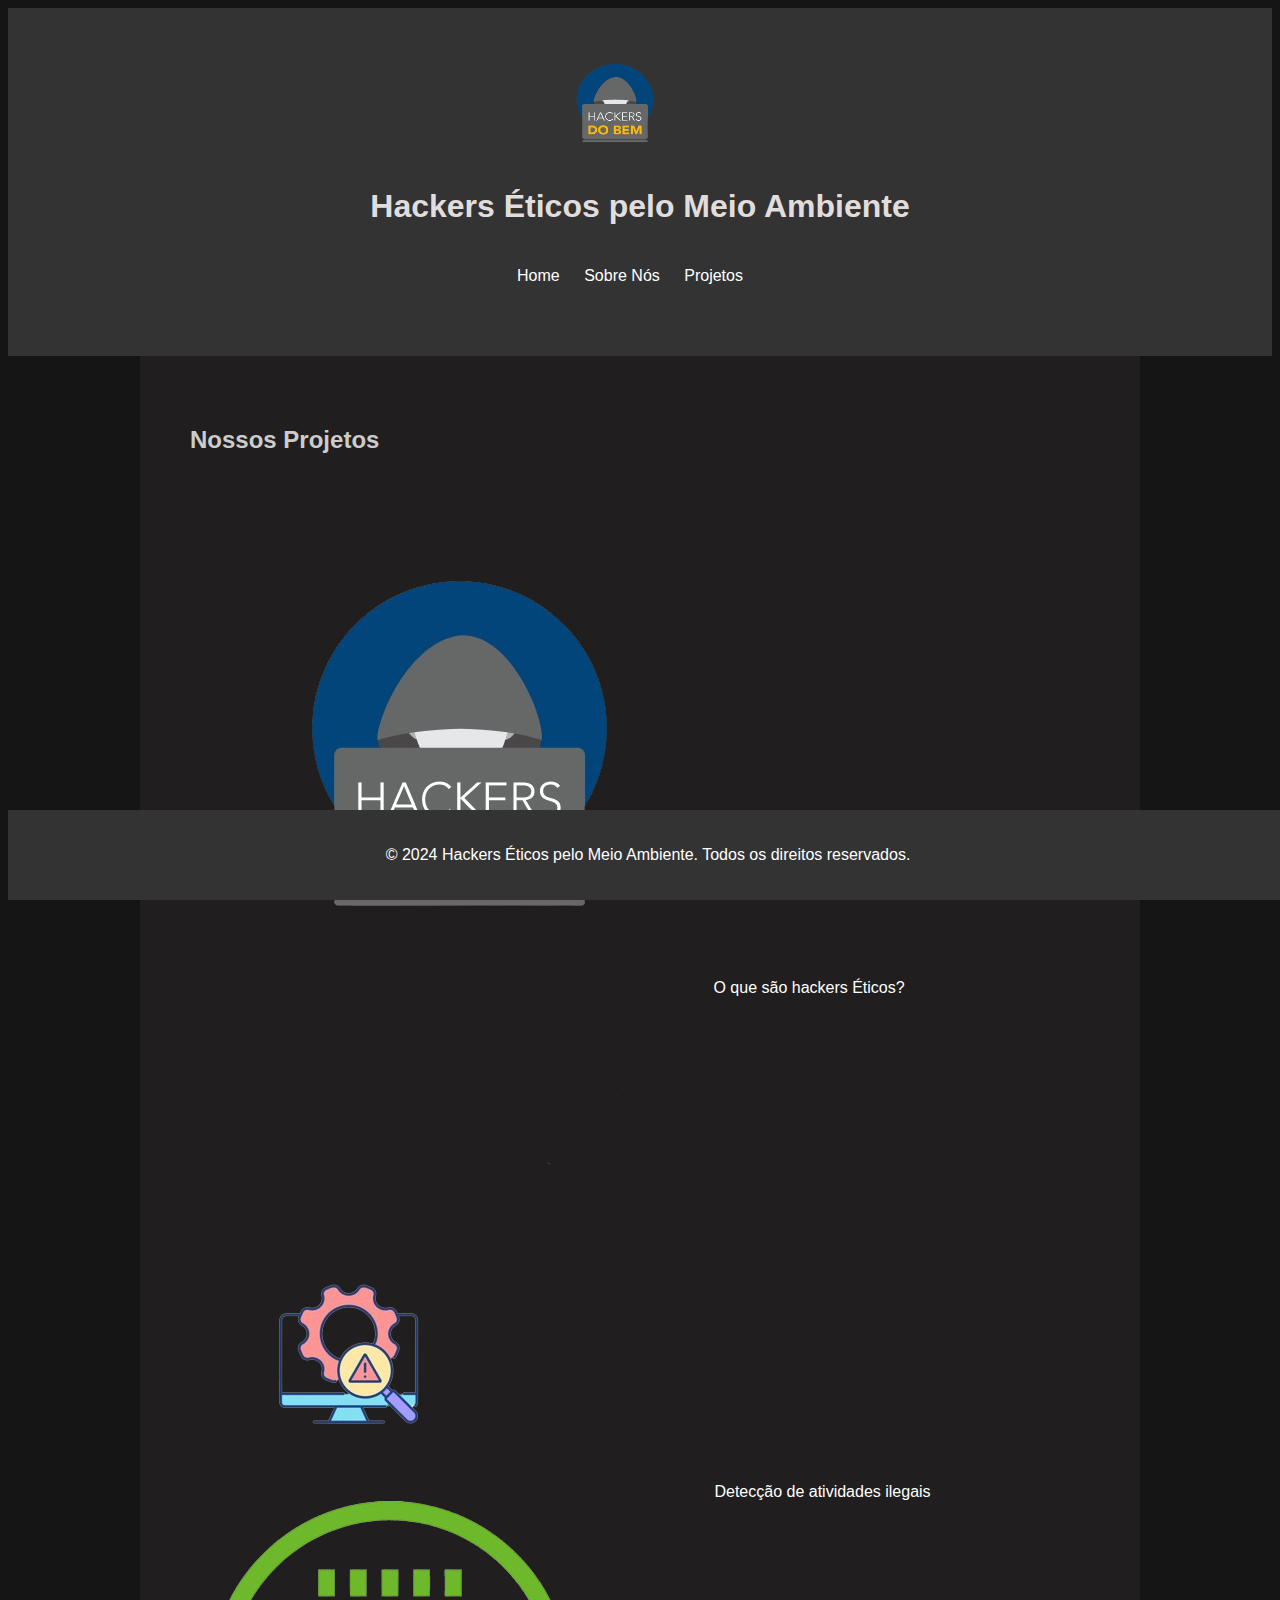
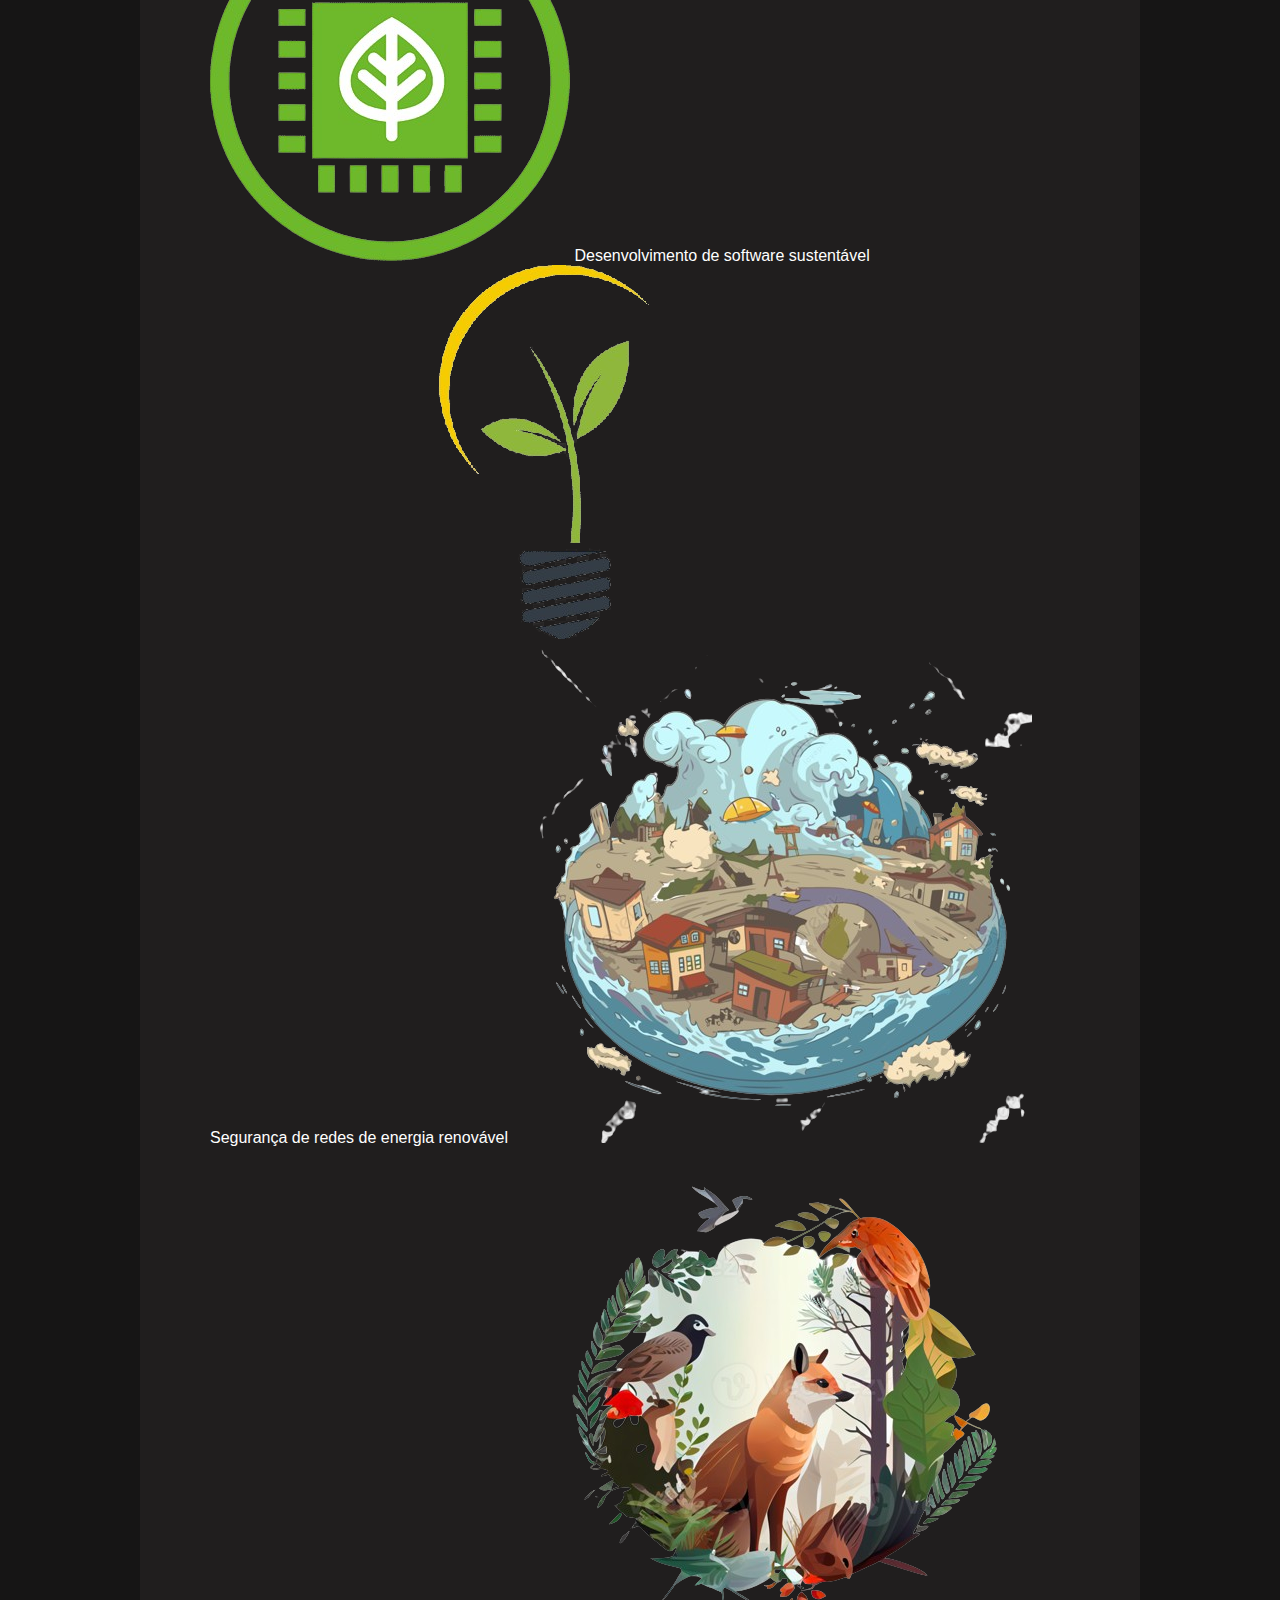
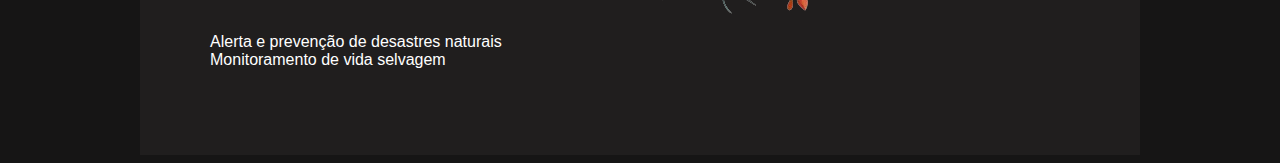
==== projects.html @ 7911e8fd "Add files via upload" ====
<!DOCTYPE html>
<html lang="en">
<head>
    <meta charset="UTF-8">
    <meta name="viewport" content="width=device-width, initial-scale=1.0">
    <title>Projetos - Hackers Éticos pelo Meio Ambiente</title>
    <link rel="stylesheet" href="styles.css">
</head>
<body>
    <header>
        <img src="Img\hackersDoBem.png" alt="imagemHackersDoBem" 
        class="imagemHackersDoBem">
        <h1>Hackers Éticos pelo Meio Ambiente</h1>
        
        <nav>
            <ul>
                <li><a href="index.html">Home</a></li>
                <li><a href="sobreNos.html">Sobre Nós</a></li>
                <li><a href="projects.html">Projetos</a></li>
            </ul>
        </nav>
    </header>
    <section id="projects">
        <h2>Nossos Projetos</h2>
        <ul>
            <img src="Img\hackersDoBem.png" alt="imgHackersDoBem" class="imgHackersDoBem">
            <li><a href="Projeto1.html">O que são hackers Éticos?</a></li>
            <img src="Img\atividadesIlegais.png" alt="imgAtividadesIlegais" class="imgAtividadesIlegais">
            <li><a href="Projeto2.html">Detecção de atividades ilegais</a></li>
            <img src="Img\techSustentavel.png" alt="imgSoftwareSustentavel" class="imgSoftwareSustentavel">
            <li><a href="Projeto3.html">Desenvolvimento de software sustentável</a></li>
            <img src="Img\energia Renovavel.png" alt="imgEnergiaRenovavel" class="imgEnergiaRenovavel">
            <li><a href="Projeto4.html">Segurança de redes de energia renovável</a></li>
            <img src="Img\desastresNaturais.png" alt="imgDesastresNaturais" class="imgDesastresNaturais">
            <li><a href="Projeto5.html">Alerta e prevenção de desastres naturais</a></li>
            <img src="Img\vidaSelvagem.png" alt="imgVidaSelvagem" class="imgVidaSelvagem">
            <li><a href="Projeto6.html">Monitoramento de vida selvagem</a></li>
        </ul>
    </section>
    <footer>
        <p>&copy; 2024 Hackers Éticos pelo Meio Ambiente. Todos os direitos reservados.</p>
    </footer>
</body>
</html>
---- styles.css ----
body {
    height: 100%;
    color: #ccc;
    background-color: #161515;
    font-family: Arial, sans-serif; 
}

header { 
    background-color: #333;
    color: #e2dddd;
    padding: 20px;
    text-align: center;
    padding: 35px;
}

img[alt="imagemHackersDoBem"] {
    max-width: 100%;
    width: 130px;
    height: 120px;
    padding-right: 50px;
    text-align: center;
}

.imgEcotech1{
    border-radius: 20%;
    width: 200px;
    height: 200px;
    margin-right: 40px;
    text-align: center;
    overflow: hidden;
    display: flex;  
    overflow-clip-margin: content-box;    
}

.imgEcotech2{
    border-radius: 20%;
    width: 200px;
    height: 200px;
    margin-right: 40px;
    text-align: center;
    overflow: hidden;
    display: flex;
    overflow-clip-margin: content-box;   
}

.imgEcotech3{
    border-radius: 20%;
    width: 200px;
    height: 200px;
    margin-right: 40px;
    text-align: center;
    overflow: hidden;
    display: flex;  
    overflow-clip-margin: content-box;   
}

#home{
   ul li{
    font-size: 1.2em;
    line-height: 1.6em;
    text-align: left;
    margin: 10px;
    }
}

nav ul {
    list-style-type: none;
    padding: 20px;  
}

nav ul li {
    display: inline-block;
    margin-right: 20px;
}

nav ul li a {
    color: #fff;
    text-decoration: none;
}

section {
    background-color: #201e1e;
    padding: 50px;
}

footer {
    background-color: #333;
    color: #ffffff;
        position: fixed;
        bottom: 0;
        width: 100%;
        padding: 20px 0;
        text-align: center;
    }

#sobreNos,
#projects,
#index {
    height: 100%;
    max-width: 900px;
    margin: 0 auto;
}

#projects{
     ul {
        list-style-type: none;
        padding: 20px;  
    }
    
     ul li {
        display: inline-block;
        margin-right: 20px;
    }
    
     ul li a {
        color: #fff;
        text-decoration: none;
    }
}

.p3 {
    max-width: 800px;
    margin: 0 auto;
    padding: 20px;
    box-sizing: border-box;
    width: 100%;
    display: flex;
    flex-direction: column;
    flex-grow: 1;
    position: relative;
    border-color: inherit;
    padding-left: 1.5rem;
    padding-right: 1.5rem;
}
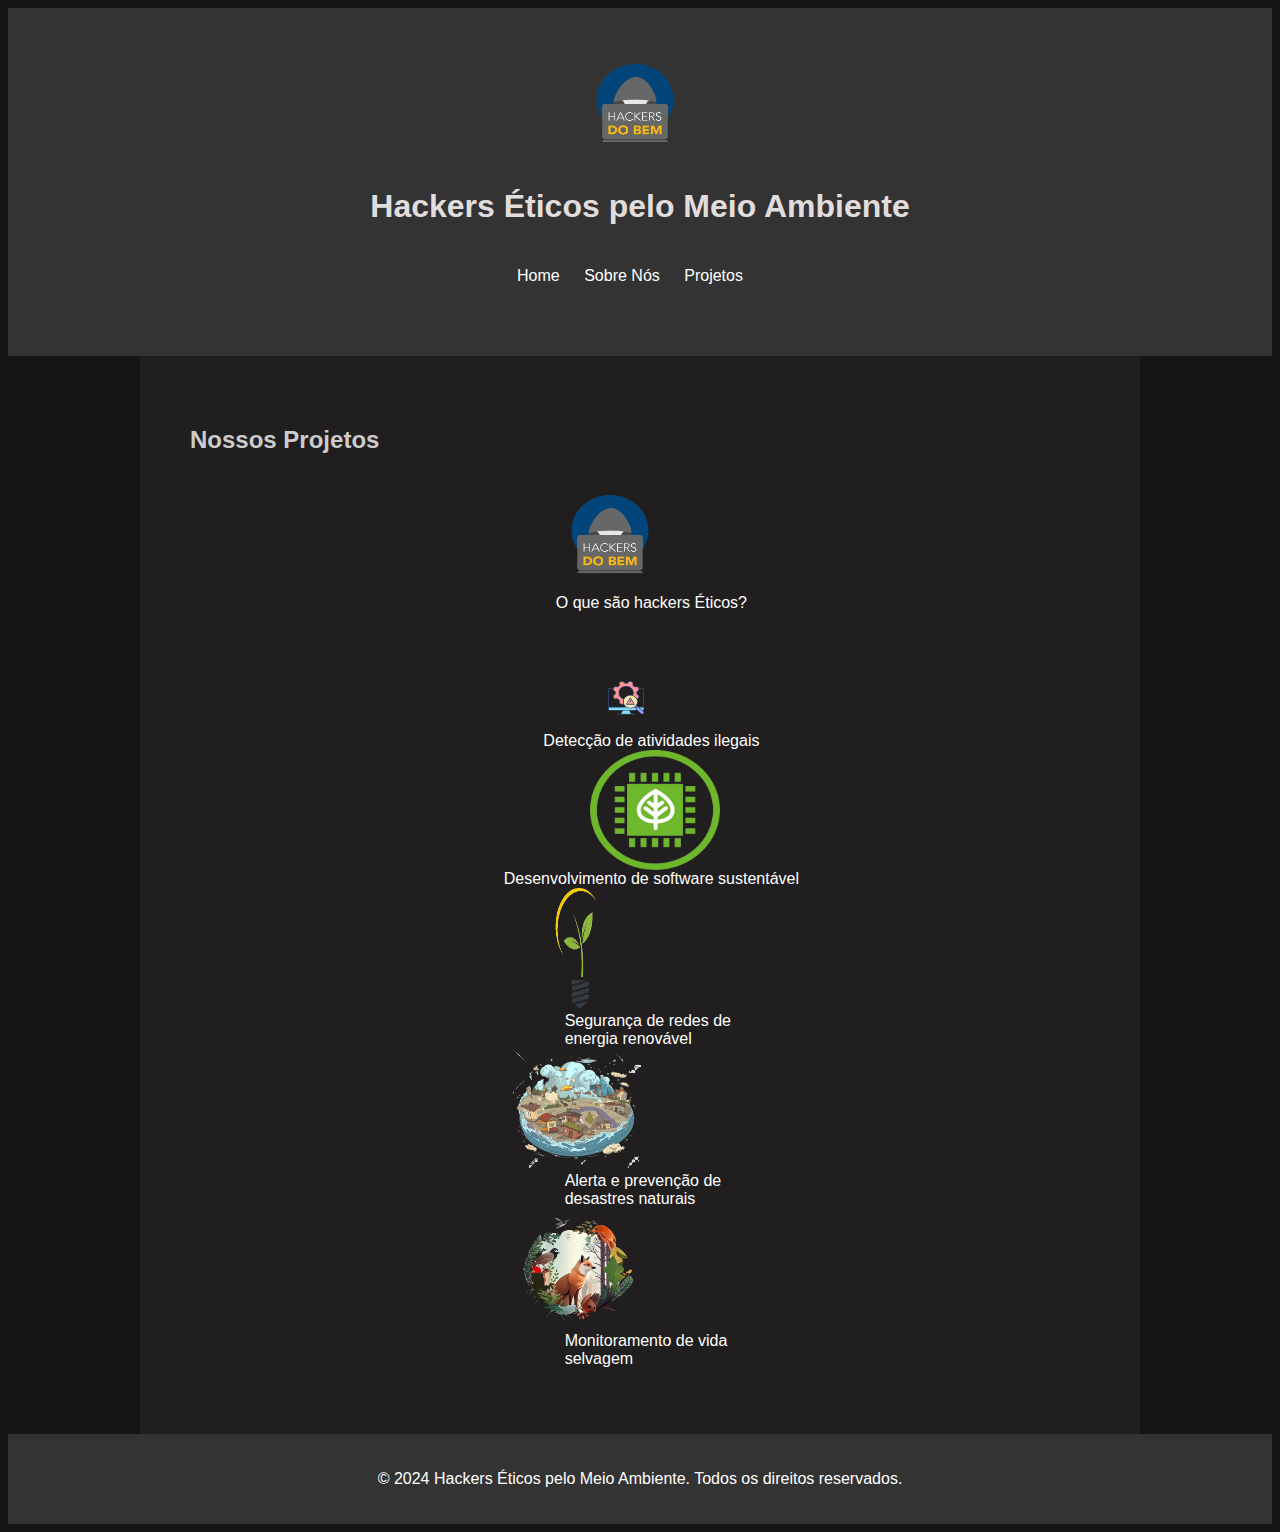
==== commit 4c5fcc0d: "Add files via upload" ====
--- a/projects.html
+++ b/projects.html
@@ -1,5 +1,5 @@
 <!DOCTYPE html>
-<html lang="en">
+<html lang="pt">
 <head>
     <meta charset="UTF-8">
     <meta name="viewport" content="width=device-width, initial-scale=1.0">
@@ -23,18 +23,25 @@
     <section id="projects">
         <h2>Nossos Projetos</h2>
         <ul>
+            <div class="linha1"></div>
+            
             <img src="Img\hackersDoBem.png" alt="imgHackersDoBem" class="imgHackersDoBem">
-            <li><a href="Projeto1.html">O que são hackers Éticos?</a></li>
+            <li><a href="projeto1.html">O que são hackers Éticos?</a></li>
             <img src="Img\atividadesIlegais.png" alt="imgAtividadesIlegais" class="imgAtividadesIlegais">
-            <li><a href="Projeto2.html">Detecção de atividades ilegais</a></li>
+            <li><a href="projeto2.html">Detecção de atividades ilegais</a></li>
             <img src="Img\techSustentavel.png" alt="imgSoftwareSustentavel" class="imgSoftwareSustentavel">
-            <li><a href="Projeto3.html">Desenvolvimento de software sustentável</a></li>
+            <li><a href="projeto3.html">Desenvolvimento de software sustentável</a></li>
+        </div>
+            <div class="linha2">
+            
             <img src="Img\energia Renovavel.png" alt="imgEnergiaRenovavel" class="imgEnergiaRenovavel">
-            <li><a href="Projeto4.html">Segurança de redes de energia renovável</a></li>
+            <li><a href="projeto4.html">Segurança de redes de energia renovável</a></li>
             <img src="Img\desastresNaturais.png" alt="imgDesastresNaturais" class="imgDesastresNaturais">
-            <li><a href="Projeto5.html">Alerta e prevenção de desastres naturais</a></li>
+            <li><a href="projeto5.html">Alerta e prevenção de desastres naturais</a></li>
             <img src="Img\vidaSelvagem.png" alt="imgVidaSelvagem" class="imgVidaSelvagem">
-            <li><a href="Projeto6.html">Monitoramento de vida selvagem</a></li>
+            <li><a href="projeto6.html">Monitoramento de vida selvagem</a></li>
+           
+        </div>
         </ul>
     </section>
     <footer>
--- a/styles.css
+++ b/styles.css
@@ -17,41 +17,38 @@
     max-width: 100%;
     width: 130px;
     height: 120px;
-    padding-right: 50px;
+    padding-right: 10px;
     text-align: center;
 }
 
+#imagensHome{
+
+    justify-content: space-around;
+    list-style: none;
+    display: flex; 
+    align-items: center;
+    margin-left: 18%;
+    margin-right: 20%;
+}
 .imgEcotech1{
     border-radius: 20%;
-    width: 200px;
-    height: 200px;
-    margin-right: 40px;
-    text-align: center;
-    overflow: hidden;
-    display: flex;  
-    overflow-clip-margin: content-box;    
+    width: 170px;
+    height: 170px;
+    margin-right: 10px;
 }
 
 .imgEcotech2{
     border-radius: 20%;
-    width: 200px;
-    height: 200px;
-    margin-right: 40px;
-    text-align: center;
-    overflow: hidden;
-    display: flex;
-    overflow-clip-margin: content-box;   
+    width: 170px;
+    height: 170px;
+    margin-right: 10px;
 }
 
 .imgEcotech3{
     border-radius: 20%;
-    width: 200px;
-    height: 200px;
-    margin-right: 40px;
-    text-align: center;
-    overflow: hidden;
-    display: flex;  
-    overflow-clip-margin: content-box;   
+    width: 170px;
+    height: 170px;
+    margin-right: 10px;
 }
 
 #home{
@@ -83,16 +80,6 @@
     padding: 50px;
 }
 
-footer {
-    background-color: #333;
-    color: #ffffff;
-        position: fixed;
-        bottom: 0;
-        width: 100%;
-        padding: 20px 0;
-        text-align: center;
-    }
-
 #sobreNos,
 #projects,
 #index {
@@ -104,18 +91,75 @@
 #projects{
      ul {
         list-style-type: none;
-        padding: 20px;  
+        display: flex;
+        flex-direction: column;
+        justify-content: center;
+        align-items: center;
     }
     
      ul li {
-        display: inline-block;
-        margin-right: 20px;
+        display: flex; 
+        align-items: center;
+        margin-left: 18%;
+        margin-right: 20%;
     }
     
      ul li a {
         color: #fff;
         text-decoration: none;
     }
+    
+    
+}
+
+.imgHackersDoBem{
+    max-width: 100%;
+    width: 130px;
+    height: 120px;
+    padding-right: 100px;
+    text-align: center;
+}
+
+.imgAtividadesIlegais{
+    max-width: 100%;
+    width: 130px;
+    height: 120px;
+    padding-right: 10px;
+    text-align: center;
+    justify-content: center;
+}
+
+.imgSoftwareSustentavel{
+    max-width: 100%;
+    width: 130px;
+    height: 120px;
+    padding-right: 10px;
+    text-align: center;
+    justify-content: end;
+}
+
+.imgEnergiaRenovavel{
+    max-width: 100%;
+    width: 130px;
+    height: 120px;
+    padding-right: 10px;
+    text-align: center;
+}
+
+.imgDesastresNaturais{
+    max-width: 100%;
+    width: 130px;
+    height: 120px;
+    padding-right: 10px;
+    text-align: center;
+}
+
+.imgVidaSelvagem{
+    max-width: 100%;
+    width: 130px;
+    height: 120px;
+    padding-right: 10px;
+    text-align: center;
 }
 
 .p3 {
@@ -131,4 +175,14 @@
     border-color: inherit;
     padding-left: 1.5rem;
     padding-right: 1.5rem;
-}+}
+
+footer {
+    background-color: #333;
+    color: #ffffff;
+        position: static;
+        bottom: 0;
+        width: 100%;
+        padding: 20px 0;
+        text-align: center;
+    }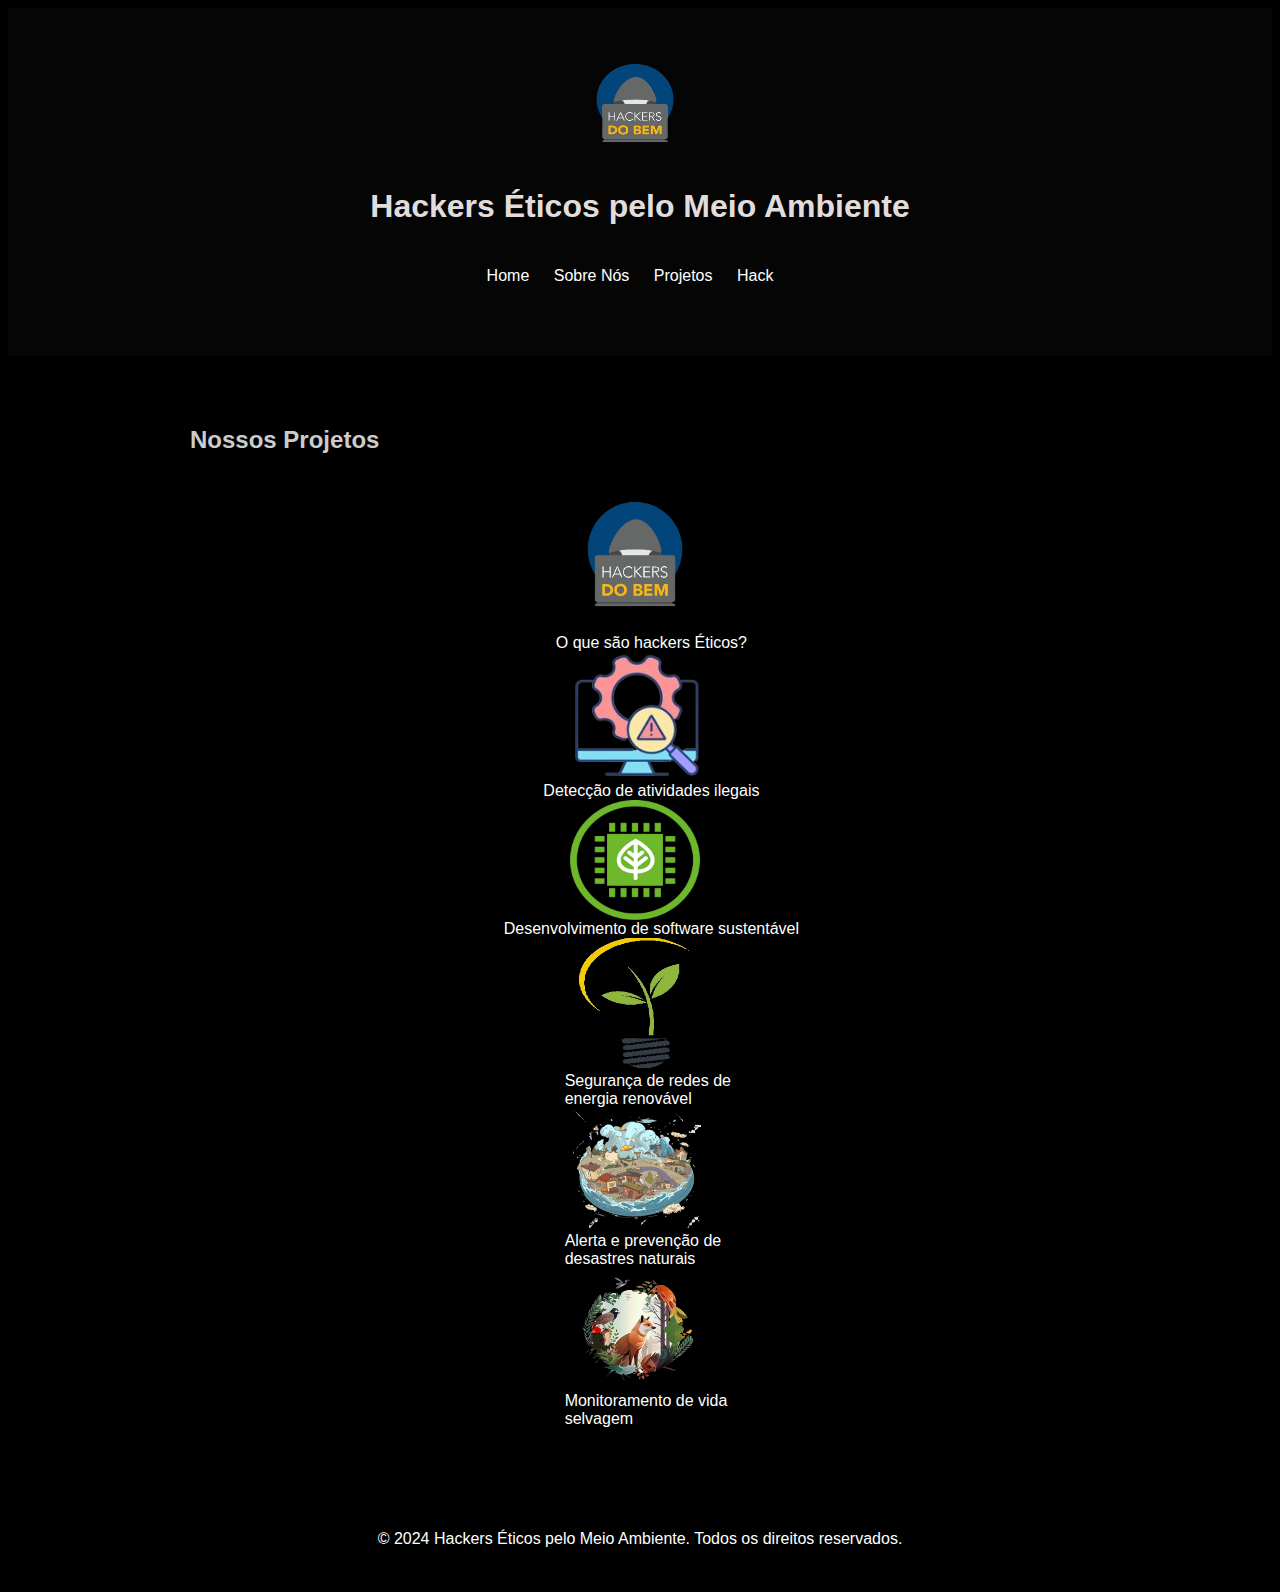
==== commit 300ba814: "Add files via upload" ====
--- a/projects.html
+++ b/projects.html
@@ -17,6 +17,7 @@
                 <li><a href="index.html">Home</a></li>
                 <li><a href="sobreNos.html">Sobre Nós</a></li>
                 <li><a href="projects.html">Projetos</a></li>
+                <li><a href="telaHack.html">Hack</a></li>
             </ul>
         </nav>
     </header>
--- a/styles.css
+++ b/styles.css
@@ -1,12 +1,12 @@
 body {
     height: 100%;
     color: #ccc;
-    background-color: #161515;
+    background-color: #000000;
     font-family: Arial, sans-serif; 
 }
 
 header { 
-    background-color: #333;
+    background-color: #050505;
     color: #e2dddd;
     padding: 20px;
     text-align: center;
@@ -76,7 +76,7 @@
 }
 
 section {
-    background-color: #201e1e;
+    background-color: #000000;
     padding: 50px;
 }
 
@@ -86,6 +86,32 @@
     height: 100%;
     max-width: 900px;
     margin: 0 auto;
+}
+
+#imagemSobreNos{
+    justify-content: space-around;
+    list-style: none;
+    display: flex; 
+    align-items: center;
+    margin-left: 18%;
+    margin-right: 20%;
+}
+.imgNos{
+    border-radius: 10%;
+    width: 300px;
+    height: 300px;
+}
+
+.imgNos{
+    border-radius: 10%;
+    width: 300px;
+    height: 300px;
+}
+
+#nomes{
+    align-items: center;
+    display: flex;
+    justify-content: center;
 }
 
 #projects{
@@ -114,51 +140,52 @@
 
 .imgHackersDoBem{
     max-width: 100%;
+    width: 160px;
+    height: 160px;
+    padding-right: 50px;
+    text-align: center;
+    justify-content: center;
+}
+
+.imgAtividadesIlegais{
+    max-width: 100%;
+    width: 130px;
+    height: 130px;
+    padding-right: 50px;
+    text-align: center;
+    justify-content: center;
+}
+
+.imgSoftwareSustentavel{
+    max-width: 100%;
     width: 130px;
     height: 120px;
-    padding-right: 100px;
-    text-align: center;
-}
-
-.imgAtividadesIlegais{
+    padding-right: 50px;
+    text-align: center;
+    justify-content: end;
+}
+
+.imgEnergiaRenovavel{
+    max-width: 100%;
+    width: 130px;
+    height: 130px;
+    padding-left: 60px;
+    text-align: center;
+}
+
+.imgDesastresNaturais{
     max-width: 100%;
     width: 130px;
     height: 120px;
-    padding-right: 10px;
-    text-align: center;
-    justify-content: center;
-}
-
-.imgSoftwareSustentavel{
+    padding-left: 60px;
+    text-align: center;
+}
+
+.imgVidaSelvagem{
     max-width: 100%;
     width: 130px;
     height: 120px;
-    padding-right: 10px;
-    text-align: center;
-    justify-content: end;
-}
-
-.imgEnergiaRenovavel{
-    max-width: 100%;
-    width: 130px;
-    height: 120px;
-    padding-right: 10px;
-    text-align: center;
-}
-
-.imgDesastresNaturais{
-    max-width: 100%;
-    width: 130px;
-    height: 120px;
-    padding-right: 10px;
-    text-align: center;
-}
-
-.imgVidaSelvagem{
-    max-width: 100%;
-    width: 130px;
-    height: 120px;
-    padding-right: 10px;
+    padding-left: 60px;
     text-align: center;
 }
 
@@ -177,8 +204,175 @@
     padding-right: 1.5rem;
 }
 
+#hack{
+    position: absolute;
+	width: 100vw;
+	height: 100vh;
+	display: flex;
+	justify-content: center;
+	align-items: center;
+	gap: 2px;
+	flex-wrap: wrap;
+	overflow: hidden;
+}
+#hack::before 
+{
+	content: '';
+	position: absolute;
+	width: 100%;
+	height: 100%;
+	background: linear-gradient(#000,#0f0,#000);
+	animation: animate 5s linear infinite;
+}
+@keyframes animate 
+{
+	0%
+	{
+		transform: translateY(-100%);
+	}
+	100%
+	{
+		transform: translateY(100%);
+	}
+}
+#hack span 
+{
+	position: relative;
+	display: block;
+	width: calc(6.25vw - 2px);
+	height: calc(6.25vw - 2px);
+	background: #181818;
+	z-index: 2;
+	transition: 1.5s;
+}
+#hack span:hover 
+{
+	background: #0f0;
+	transition: 0s;
+}
+
+#hack .signin
+{
+	position: absolute;
+	width: 400px;
+  background: #222;  
+	z-index: 1000;
+	display: flex;
+	justify-content: center;
+	align-items: center;
+	padding: 40px;
+	border-radius: 4px;
+	box-shadow: 0 15px 35px rgba(0,0,0,9);
+}
+#hack .signin .content 
+{
+	position: relative;
+	width: 100%;
+	display: flex;
+	justify-content: center;
+	align-items: center;
+	flex-direction: column;
+	gap: 40px;
+}
+#hack .signin .content h2 
+{
+	font-size: 2em;
+	color: #0f0;
+	text-transform: uppercase;
+}
+#hack .signin .content .form 
+{
+	width: 100%;
+	display: flex;
+	flex-direction: column;
+	gap: 25px;
+}
+#hack .signin .content .form .inputBox
+{
+	position: relative;
+	width: 100%;
+}
+#hack .signin .content .form .inputBox input 
+{
+	position: relative;
+	width: 100%;
+	background: #333;
+	border: none;
+	outline: none;
+	padding: 25px 10px 7.5px;
+	border-radius: 4px;
+	color: #fff;
+	font-weight: 500;
+	font-size: 1em;
+}
+#hack .signin .content .form .inputBox i 
+{
+	position: absolute;
+	left: 0;
+	padding: 15px 10px;
+	font-style: normal;
+	color: #aaa;
+	transition: 0.5s;
+	pointer-events: none;
+}
+.signin .content .form .inputBox input:focus ~ i,
+.signin .content .form .inputBox input:valid ~ i
+{
+	transform: translateY(-7.5px);
+	font-size: 0.8em;
+	color: #fff;
+}
+.signin .content .form .links 
+{
+	position: relative;
+	width: 100%;
+	display: flex;
+	justify-content: space-between;
+}
+.signin .content .form .links a 
+{
+	color: #fff;
+	text-decoration: none;
+}
+.signin .content .form .links a:nth-child(2)
+{
+	color: #0f0;
+	font-weight: 600;
+}
+.signin .content .form .inputBox input[type="submit"]
+{
+	padding: 10px;
+	background: #0f0;
+	color: #000;
+	font-weight: 600;
+	font-size: 1.35em;
+	letter-spacing: 0.05em;
+	cursor: pointer;
+}
+input[type="submit"]:active
+{
+	opacity: 0.6;
+}
+@media (max-width: 900px)
+{
+	#hack span 
+	{
+		width: calc(10vw - 2px);
+		height: calc(10vw - 2px);
+	}
+}
+@media (max-width: 600px)
+{
+	#hack span 
+	{
+		width: calc(20vw - 2px);
+		height: calc(20vw - 2px);
+	}
+}
+
+
 footer {
-    background-color: #333;
+    background-color: #000000;
     color: #ffffff;
         position: static;
         bottom: 0;
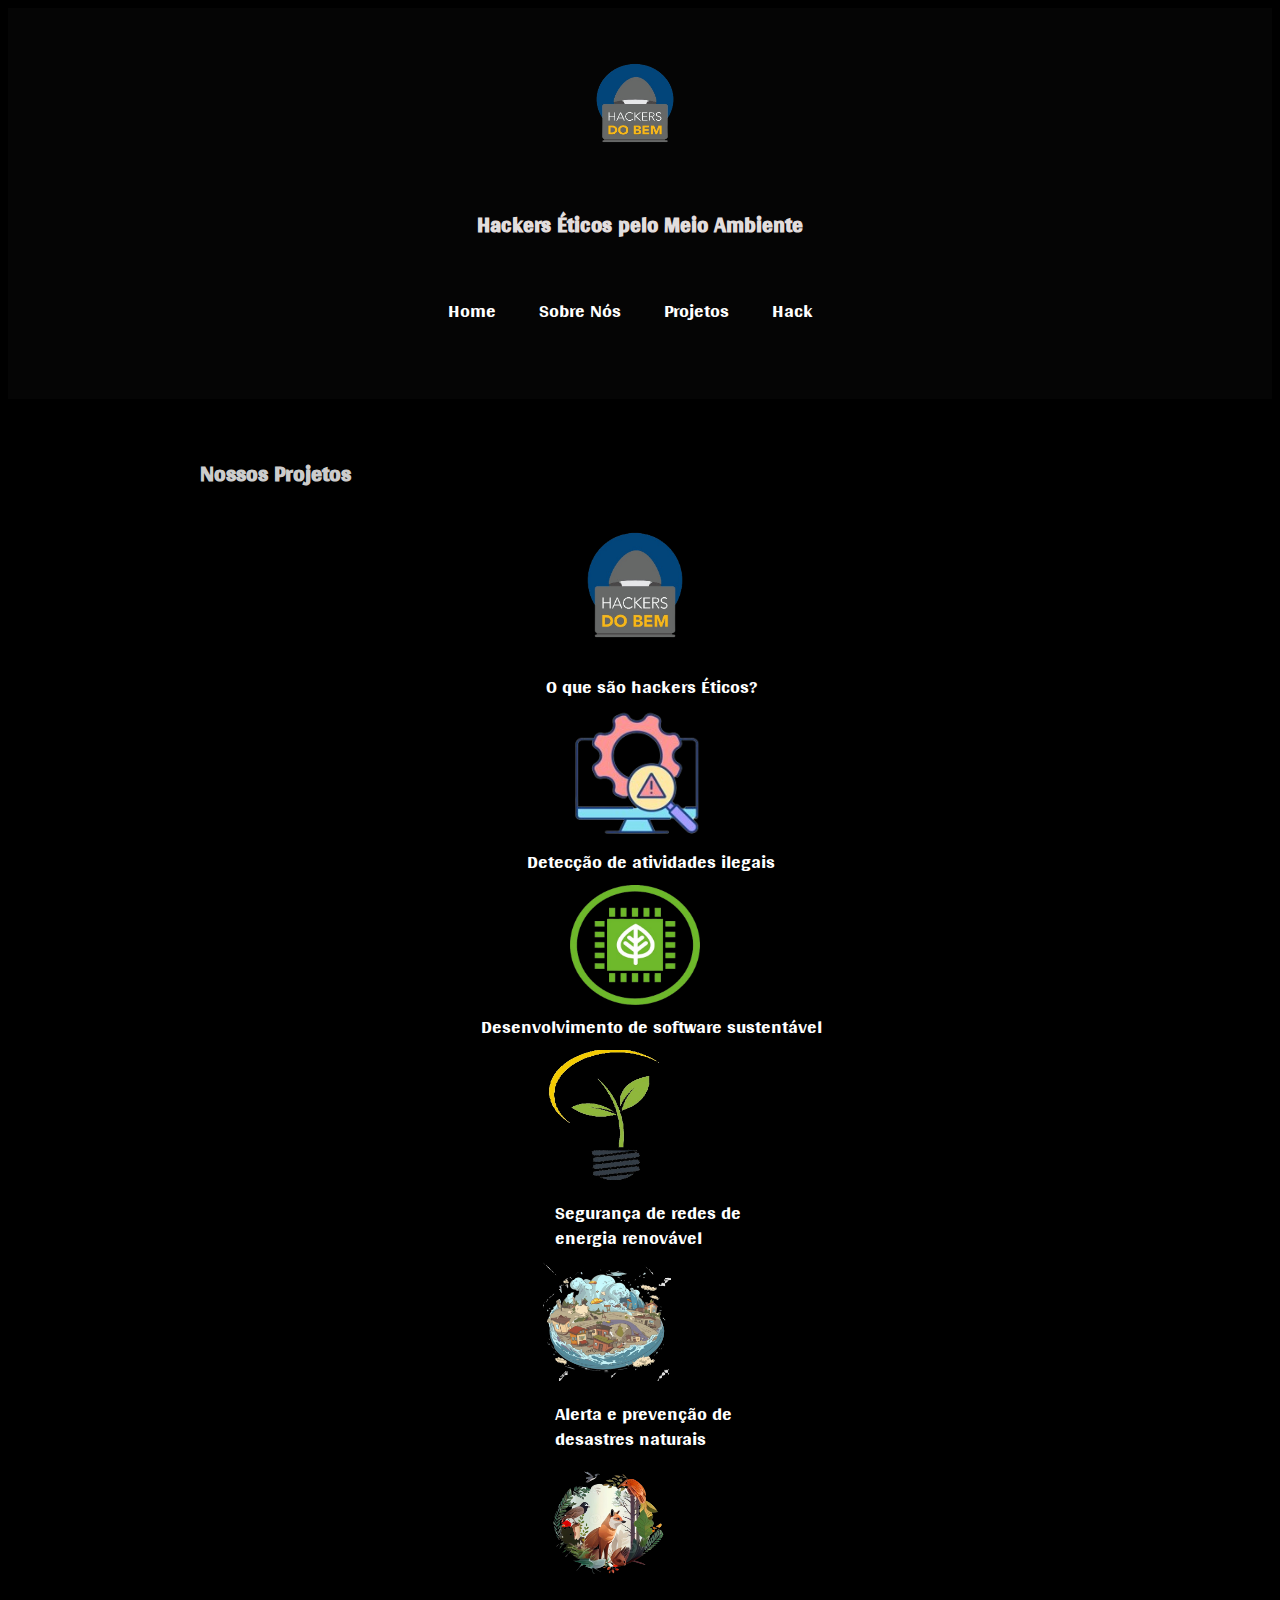
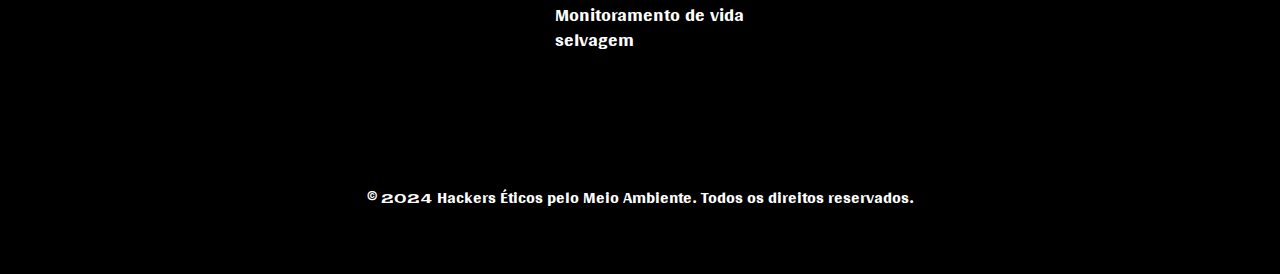
==== commit b2cb0332: "Add files via upload" ====
--- a/projects.html
+++ b/projects.html
@@ -2,6 +2,9 @@
 <html lang="pt">
 <head>
     <meta charset="UTF-8">
+    <style>
+        @import url('https://fonts.googleapis.com/css2?family=Gidugu&display=swap');
+        </style>
     <meta name="viewport" content="width=device-width, initial-scale=1.0">
     <title>Projetos - Hackers Éticos pelo Meio Ambiente</title>
     <link rel="stylesheet" href="styles.css">
--- a/styles.css
+++ b/styles.css
@@ -1,8 +1,14 @@
+.gidugu-regular {
+    font-family: "Gidugu", sans-serif;
+    font-size: 20px;
+  }  
+  
+
 body {
     height: 100%;
     color: #ccc;
     background-color: #000000;
-    font-family: Arial, sans-serif; 
+    font-family: "Gidugu", sans-serif;
 }
 
 header { 
@@ -12,6 +18,7 @@
     text-align: center;
     padding: 35px;
 }
+
 
 img[alt="imagemHackersDoBem"] {
     max-width: 100%;
@@ -53,12 +60,23 @@
 
 #home{
    ul li{
-    font-size: 1.2em;
-    line-height: 1.6em;
+    font-size: 28px;
+    line-height: 30px;
     text-align: left;
     margin: 10px;
     }
-}
+
+    strong{
+        font-size: 30px;
+    }
+
+    h2{
+    font-size: 33px;
+    line-height: 30px;
+    text-align: left;
+    margin: 10px;
+}
+    }
 
 nav ul {
     list-style-type: none;
@@ -79,6 +97,14 @@
     background-color: #000000;
     padding: 50px;
 }
+
+nav ul li a{
+    font-size: 28px;
+    line-height: 30px;
+    text-align: left;
+    margin: 10px;
+}
+
 
 #sobreNos,
 #projects,
@@ -133,10 +159,19 @@
      ul li a {
         color: #fff;
         text-decoration: none;
-    }
-    
-    
-}
+        font-size: 28px;
+        line-height: 25px;
+        text-align: left;
+        margin: 10px;
+}
+
+h2{
+    font-size: 33px;
+    line-height: 30px;
+    text-align: left;
+    margin: 10px;
+}
+    }
 
 .imgHackersDoBem{
     max-width: 100%;
@@ -379,4 +414,5 @@
         width: 100%;
         padding: 20px 0;
         text-align: center;
+        font-size: 25px;
     }